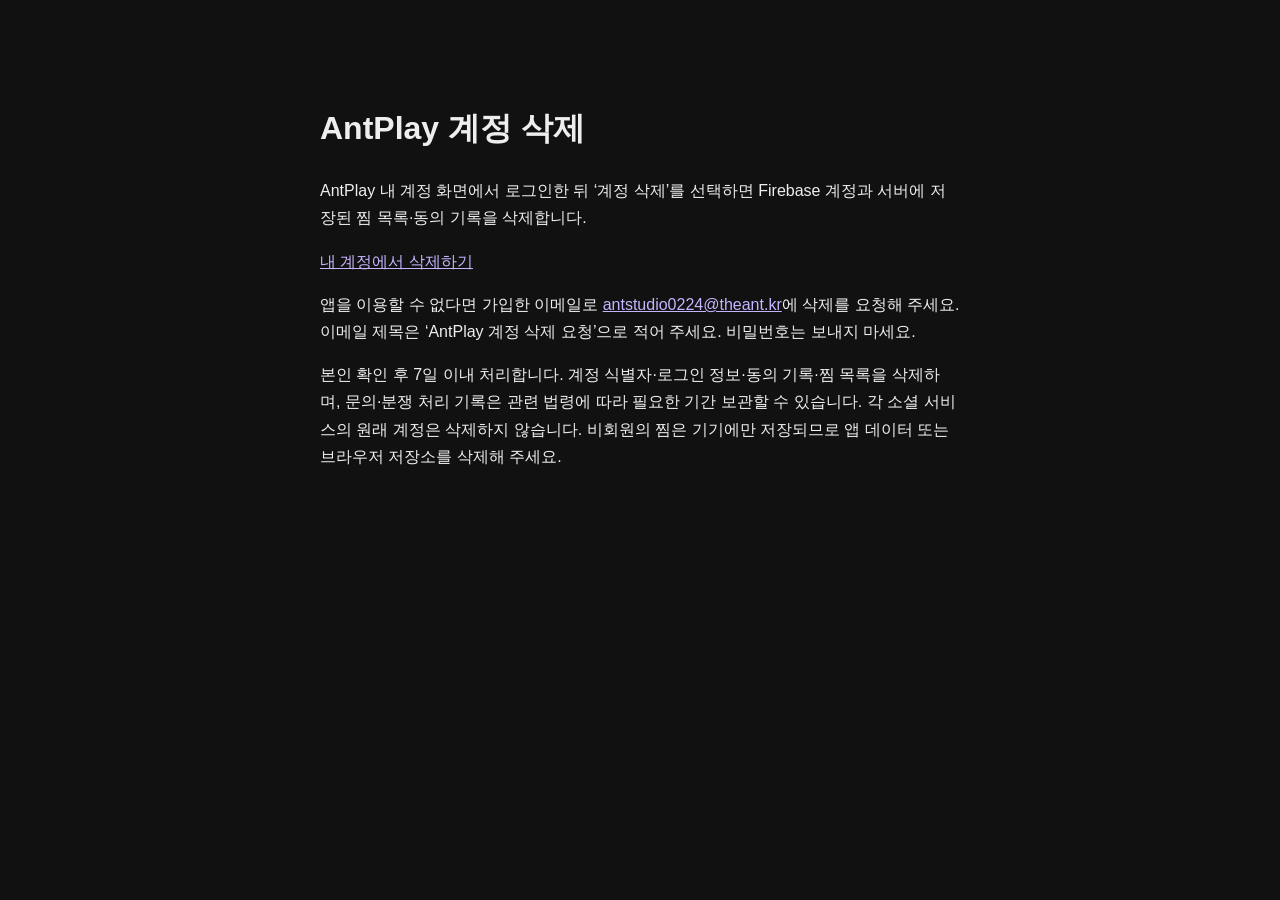
==== delete-account.html @ 83940d3b "deploy seonghyunpark-ops/botplay@664c0acbb9cae26221a531b5a183655c9718c354" ====
<!doctype html><html lang="ko"><meta charset="utf-8"><meta name="viewport" content="width=device-width, initial-scale=1"><title>AntPlay 계정 삭제</title><style>body{font:16px/1.7 sans-serif;max-width:640px;margin:60px auto;padding:20px;color:#eee;background:#111}a{color:#c6b4ff}</style><h1>AntPlay 계정 삭제</h1><p>AntPlay 내 계정 화면에서 로그인한 뒤 ‘계정 삭제’를 선택하면 Firebase 계정과 서버에 저장된 찜 목록·동의 기록을 삭제합니다.</p><p><a href="./#/account">내 계정에서 삭제하기</a></p><p>앱을 이용할 수 없다면 가입한 이메일로 <a href="mailto:antstudio0224@theant.kr?subject=AntPlay%20계정%20삭제%20요청">antstudio0224@theant.kr</a>에 삭제를 요청해 주세요. 이메일 제목은 ‘AntPlay 계정 삭제 요청’으로 적어 주세요. 비밀번호는 보내지 마세요.</p><p>본인 확인 후 7일 이내 처리합니다. 계정 식별자·로그인 정보·동의 기록·찜 목록을 삭제하며, 문의·분쟁 처리 기록은 관련 법령에 따라 필요한 기간 보관할 수 있습니다. 각 소셜 서비스의 원래 계정은 삭제하지 않습니다. 비회원의 찜은 기기에만 저장되므로 앱 데이터 또는 브라우저 저장소를 삭제해 주세요.</p></html>
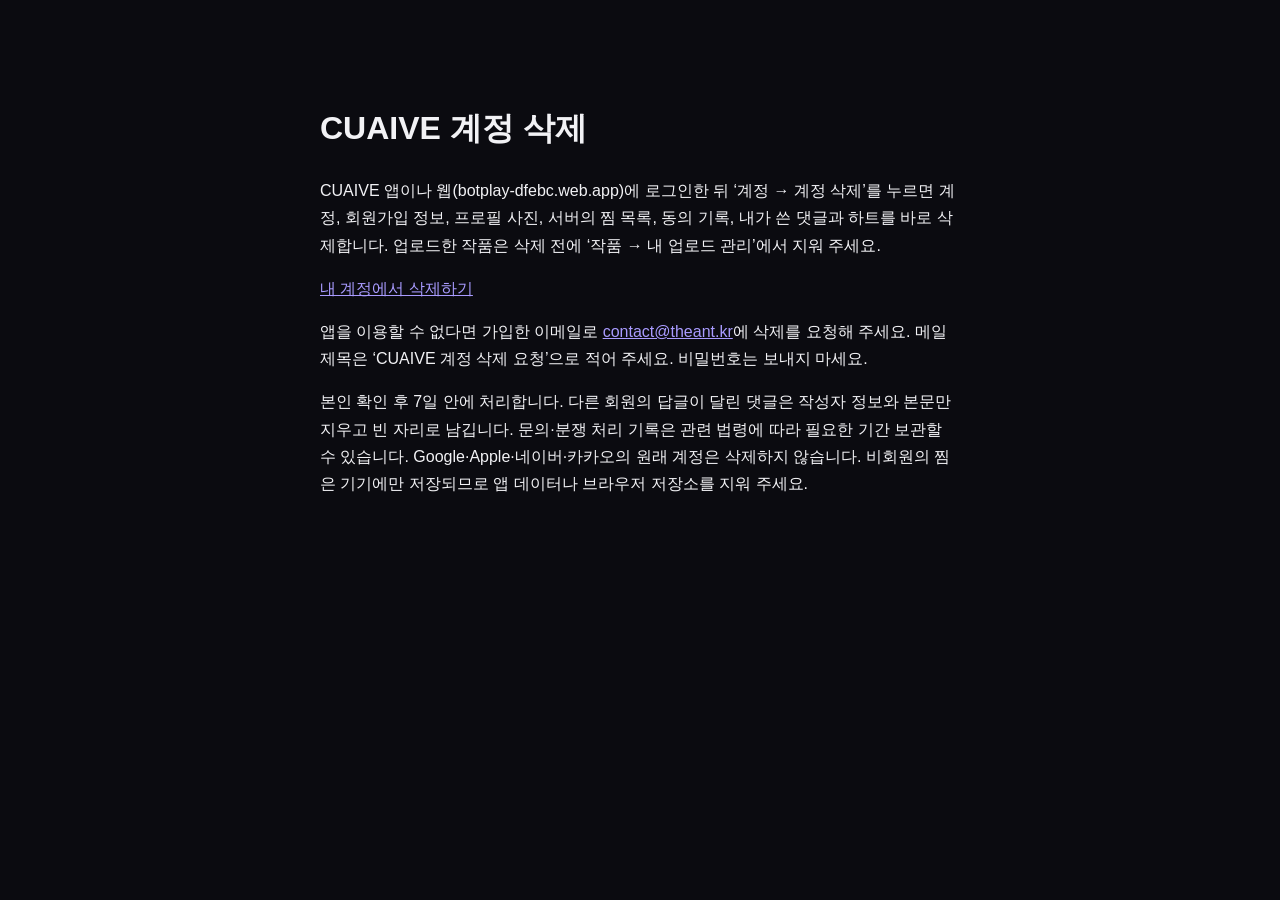
==== commit e21b8966: "deploy seonghyunpark-ops/botplay@b961ceeecada2faba4dd85f574db216f9e3fc534" ====
--- a/delete-account.html
+++ b/delete-account.html
@@ -1 +1 @@
-<!doctype html><html lang="ko"><meta charset="utf-8"><meta name="viewport" content="width=device-width, initial-scale=1"><title>AntPlay 계정 삭제</title><style>body{font:16px/1.7 sans-serif;max-width:640px;margin:60px auto;padding:20px;color:#eee;background:#111}a{color:#c6b4ff}</style><h1>AntPlay 계정 삭제</h1><p>AntPlay 내 계정 화면에서 로그인한 뒤 ‘계정 삭제’를 선택하면 Firebase 계정과 서버에 저장된 찜 목록·동의 기록을 삭제합니다.</p><p><a href="./#/account">내 계정에서 삭제하기</a></p><p>앱을 이용할 수 없다면 가입한 이메일로 <a href="mailto:antstudio0224@theant.kr?subject=AntPlay%20계정%20삭제%20요청">antstudio0224@theant.kr</a>에 삭제를 요청해 주세요. 이메일 제목은 ‘AntPlay 계정 삭제 요청’으로 적어 주세요. 비밀번호는 보내지 마세요.</p><p>본인 확인 후 7일 이내 처리합니다. 계정 식별자·로그인 정보·동의 기록·찜 목록을 삭제하며, 문의·분쟁 처리 기록은 관련 법령에 따라 필요한 기간 보관할 수 있습니다. 각 소셜 서비스의 원래 계정은 삭제하지 않습니다. 비회원의 찜은 기기에만 저장되므로 앱 데이터 또는 브라우저 저장소를 삭제해 주세요.</p></html>
+<!doctype html><html lang="ko"><meta charset="utf-8"><meta name="viewport" content="width=device-width, initial-scale=1"><title>CUAIVE 계정 삭제</title><style>body{font:16px/1.7 sans-serif;max-width:640px;margin:60px auto;padding:20px;color:#f2f2f5;background:#0b0b10}a{color:#a99bff}</style><h1>CUAIVE 계정 삭제</h1><p>CUAIVE 앱이나 웹(botplay-dfebc.web.app)에 로그인한 뒤 ‘계정 → 계정 삭제’를 누르면 계정, 회원가입 정보, 프로필 사진, 서버의 찜 목록, 동의 기록, 내가 쓴 댓글과 하트를 바로 삭제합니다. 업로드한 작품은 삭제 전에 ‘작품 → 내 업로드 관리’에서 지워 주세요.</p><p><a href="./#/account">내 계정에서 삭제하기</a></p><p>앱을 이용할 수 없다면 가입한 이메일로 <a href="mailto:contact@theant.kr?subject=CUAIVE%20계정%20삭제%20요청">contact@theant.kr</a>에 삭제를 요청해 주세요. 메일 제목은 ‘CUAIVE 계정 삭제 요청’으로 적어 주세요. 비밀번호는 보내지 마세요.</p><p>본인 확인 후 7일 안에 처리합니다. 다른 회원의 답글이 달린 댓글은 작성자 정보와 본문만 지우고 빈 자리로 남깁니다. 문의·분쟁 처리 기록은 관련 법령에 따라 필요한 기간 보관할 수 있습니다. Google·Apple·네이버·카카오의 원래 계정은 삭제하지 않습니다. 비회원의 찜은 기기에만 저장되므로 앱 데이터나 브라우저 저장소를 지워 주세요.</p></html>
